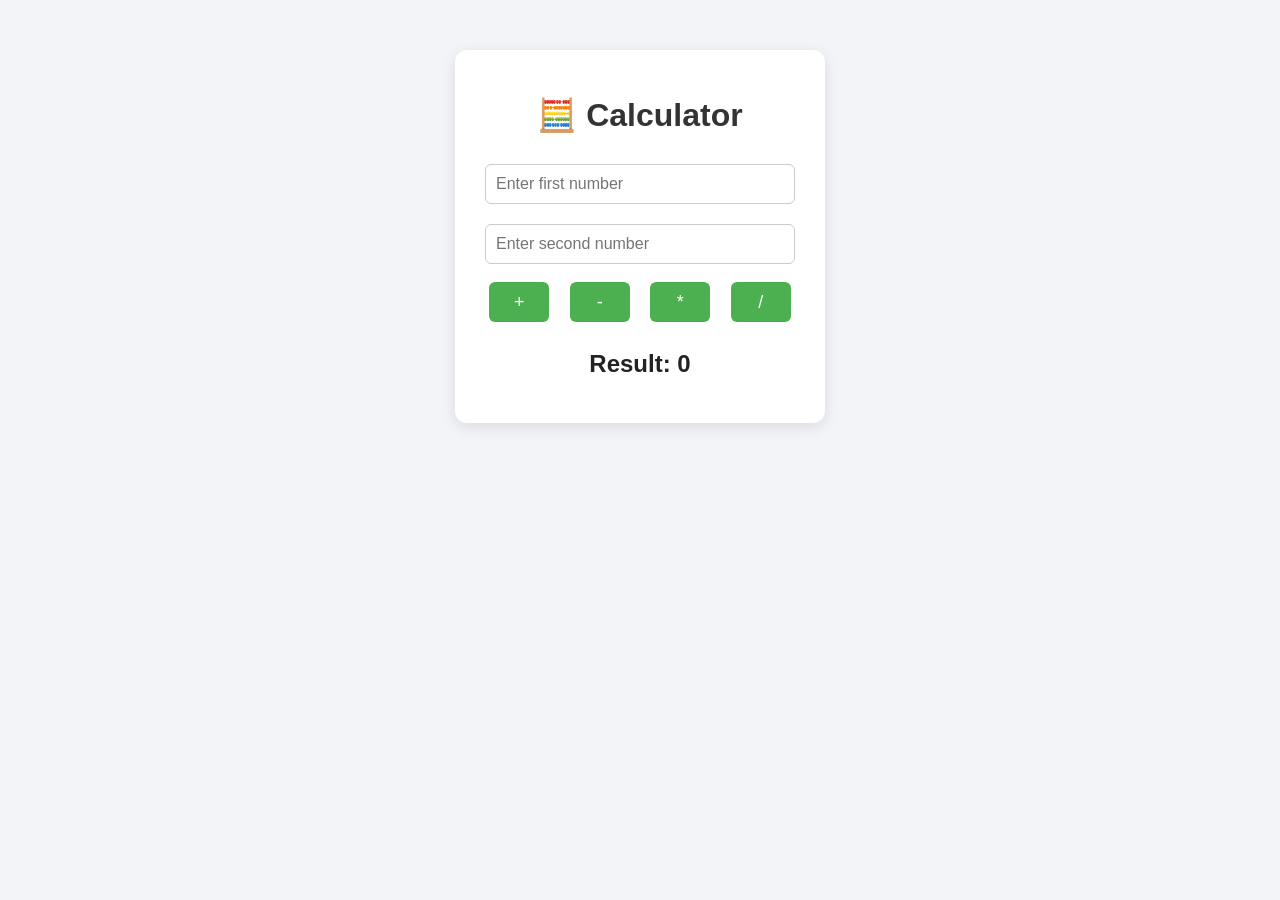
==== number-analyzer/string-analyzer/calculator-app/index.html @ d260af1e "calculator" ====
<!DOCTYPE html>
<html>

<head>
    <title>Calculator</title>
    <link rel="stylesheet" href="style.css">
</head>

<body>
    <div class="container">
        <h1>🧮 Calculator</h1>
        <input type="number" id="num1" placeholder="Enter first number">
        <input type="number" id="num2" placeholder="Enter second number">
        <br>
        <button onclick="add()">+</button>
        <button onclick="subtract()">-</button>
        <button onclick="multiply()">*</button>
        <button onclick="divide()">/</button>
        <h2 id="result">Result: 0</h2>
    </div>
    <script src="script.js"></script>

</body>

</html>
---- number-analyzer/string-analyzer/calculator-app/style.css ----
body {
    font-family: Arial, sans-serif;
    background: #f2f4f8;
    text-align: center;
    margin: 0;
    padding: 50px;
}

.container {
    background: white;
    width: 320px;
    margin: auto;
    padding: 25px;
    border-radius: 12px;
    box-shadow: 0px 4px 15px rgba(0,0,0,0.1);
}

h1 {
    margin-bottom: 20px;
    color: #333;
}

input {
    width: 90%;
    padding: 10px;
    margin: 10px 0;
    font-size: 16px;
    border: 1px solid #ccc;
    border-radius: 6px;
}

button {
    width: 60px;
    height: 40px;
    margin: 8px;
    font-size: 18px;
    border: none;
    border-radius: 6px;
    cursor: pointer;
    background: #4CAF50;
    color: white;
    transition: 0.2s;
}

button:hover {
    background: #45a049;
}

h2 {
    margin-top: 20px;
    color: #222;
}
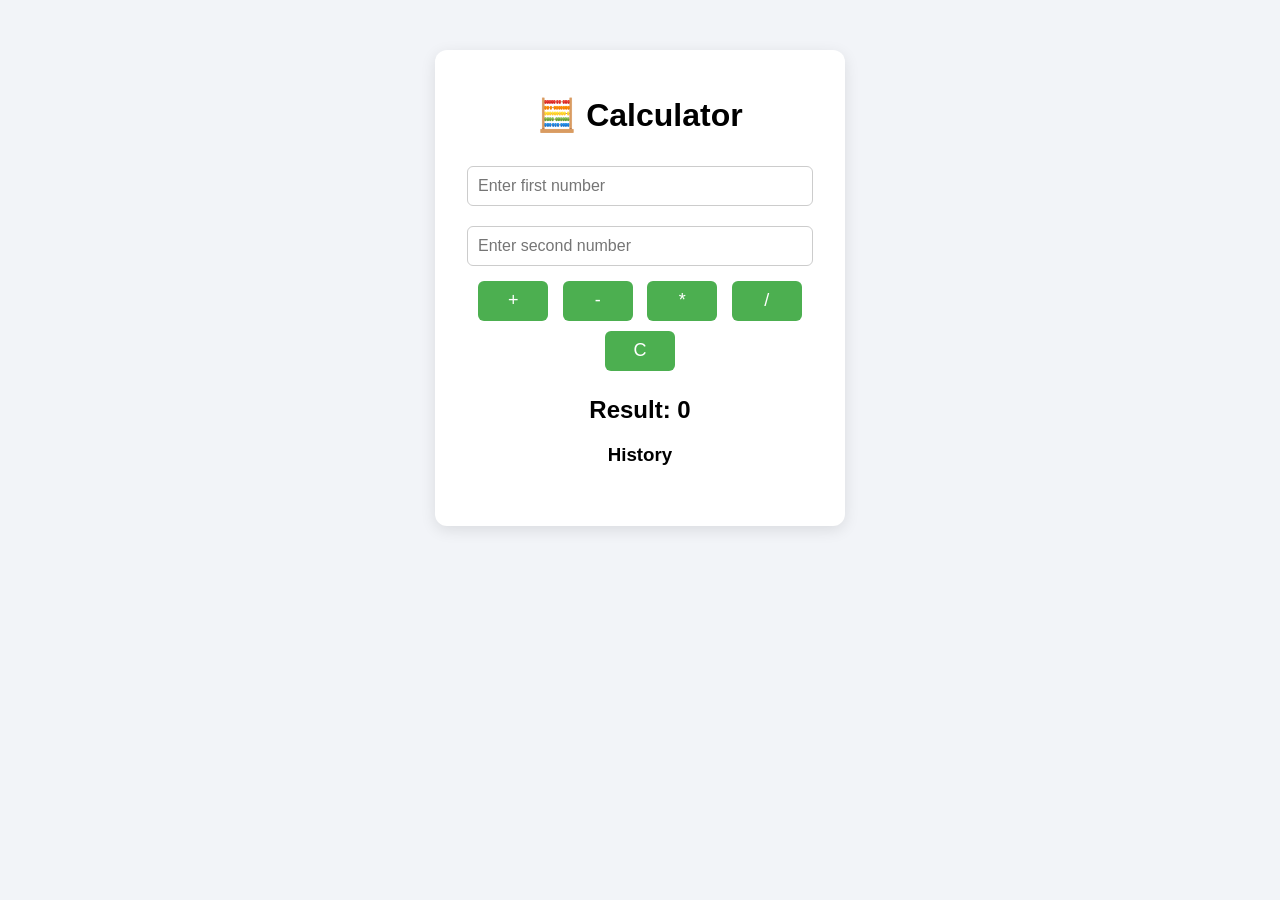
==== commit 76b9868a: "improved caluclator" ====
--- a/number-analyzer/string-analyzer/calculator-app/index.html
+++ b/number-analyzer/string-analyzer/calculator-app/index.html
@@ -16,7 +16,10 @@
         <button onclick="subtract()">-</button>
         <button onclick="multiply()">*</button>
         <button onclick="divide()">/</button>
+        <button onclick="clearAll()">C</button>
         <h2 id="result">Result: 0</h2>
+        <h3>History</h3>
+        <ul id="history"></ul>
     </div>
     <script src="script.js"></script>
 
--- a/number-analyzer/string-analyzer/calculator-app/style.css
+++ b/number-analyzer/string-analyzer/calculator-app/style.css
@@ -8,16 +8,11 @@
 
 .container {
     background: white;
-    width: 320px;
+    width: 360px;
     margin: auto;
     padding: 25px;
     border-radius: 12px;
-    box-shadow: 0px 4px 15px rgba(0,0,0,0.1);
-}
-
-h1 {
-    margin-bottom: 20px;
-    color: #333;
+    box-shadow: 0 4px 15px rgba(0, 0, 0, 0.1);
 }
 
 input {
@@ -29,10 +24,14 @@
     border-radius: 6px;
 }
 
+.buttons {
+    margin-top: 10px;
+}
+
 button {
-    width: 60px;
+    width: 70px;
     height: 40px;
-    margin: 8px;
+    margin: 5px;
     font-size: 18px;
     border: none;
     border-radius: 6px;
@@ -48,5 +47,12 @@
 
 h2 {
     margin-top: 20px;
-    color: #222;
+}
+
+#history {
+    text-align: left;
+    margin-top: 10px;
+    max-height: 200px;
+    overflow-y: auto;
+    padding-left: 20px;
 }
